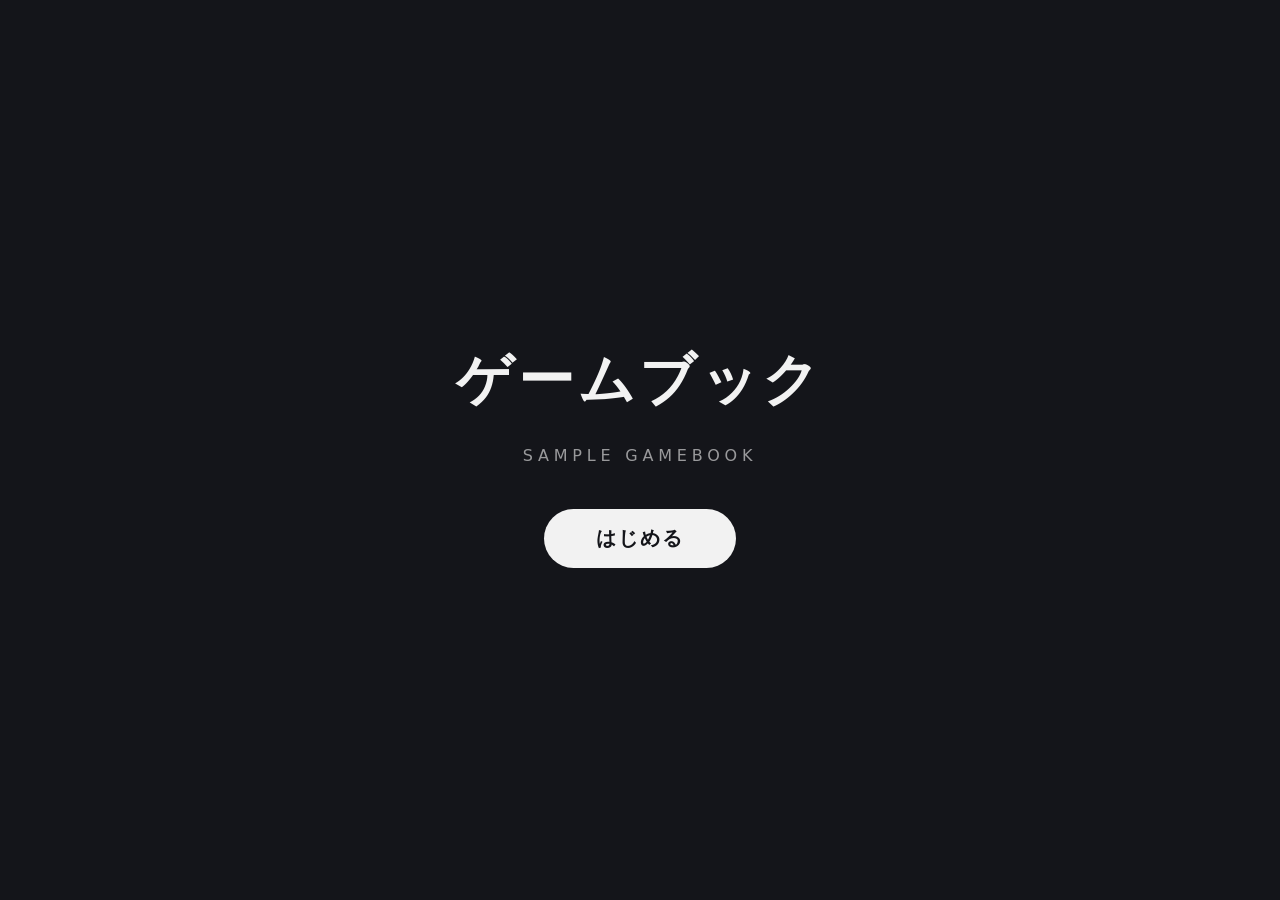
==== index.html @ a839a896 "ゲームブックフォーマット初版: CSV/メディア動的読込・選択肢遷移・レスポンシブ対応 - index.html: タイトル/ゲーム画面 - js/script.js: 堅牢なCSVパーサ(引用符・改" ====
<!DOCTYPE html>
<html lang="ja">
<head>
  <meta charset="UTF-8">
  <meta name="viewport" content="width=device-width, initial-scale=1.0, viewport-fit=cover">
  <title>ゲームブック</title>
  <link rel="stylesheet" href="css/main.css">
  <link rel="stylesheet" href="css/page.css">
</head>
<body>
  <main id="app">
    <!-- タイトル画面 -->
    <section id="title-screen" class="screen">
      <div class="title-inner">
        <h1 class="title-text">ゲームブック</h1>
        <p class="title-sub">SAMPLE GAMEBOOK</p>
        <button id="start-btn" type="button" class="start-btn">はじめる</button>
      </div>
    </section>

    <!-- ゲーム画面 -->
    <section id="game-screen" class="screen" hidden>
      <div class="page">
        <!-- メディア（画像 or 動画）。1ページ1枚。 -->
        <div class="page-media" id="page-media"></div>
        <!-- 本文（空の場合は表示しない） -->
        <div class="page-text" id="page-text"></div>
        <!-- 選択肢（最大3つ） -->
        <nav class="page-choices" id="page-choices"></nav>
      </div>
    </section>

    <!-- 読み込み中 / エラー表示 -->
    <section id="loading-screen" class="screen" hidden>
      <p class="loading-text">読み込み中...</p>
    </section>
    <section id="error-screen" class="screen" hidden>
      <p class="error-text" id="error-message"></p>
    </section>
  </main>

  <script src="js/script.js"></script>
</body>
</html>
---- css/main.css ----
/* =====================================================================
 * main.css  -  基本レイアウト / レスポンシブ制御
 * Mac / Windows / モバイル、横長・縦長どの画面比率でも収まるように制御。
 * ===================================================================== */

/* リセット */
*, *::before, *::after {
  box-sizing: border-box;
  margin: 0;
  padding: 0;
}

html, body {
  height: 100%;
}

body {
  /* OS差を吸収するフォントスタック（Mac/Windows/モバイル共通で読みやすく） */
  font-family: -apple-system, BlinkMacSystemFont, "Segoe UI", "Hiragino Kaku Gothic ProN",
               "Hiragino Sans", "Yu Gothic", "Meiryo", system-ui, sans-serif;
  background: #14151a;
  color: #f2f2f2;
  line-height: 1.7;
  -webkit-text-size-adjust: 100%; /* モバイルSafariの自動拡大を防止 */
  -webkit-font-smoothing: antialiased;
  overflow-x: hidden;
}

#app {
  /* 動的ビューポート単位でモバイルのアドレスバー増減に対応（非対応環境は100vhにフォールバック） */
  min-height: 100vh;
  min-height: 100dvh;
  display: flex;
  flex-direction: column;
}

/* 画面（タイトル / ゲーム / 読み込み / エラー） */
.screen {
  flex: 1 1 auto;
  display: flex;
  flex-direction: column;
  align-items: center;
  justify-content: center;
  width: 100%;
  /* セーフエリア（iPhoneのノッチ等）を考慮 */
  padding: calc(16px + env(safe-area-inset-top)) 16px calc(16px + env(safe-area-inset-bottom));
}

.screen[hidden] {
  display: none;
}

/* 読み込み / エラー */
.loading-text { opacity: .7; }
.error-text {
  max-width: 640px;
  white-space: pre-wrap;
  text-align: center;
  color: #ffb4b4;
  background: rgba(255, 80, 80, .08);
  border: 1px solid rgba(255, 80, 80, .3);
  border-radius: 12px;
  padding: 24px;
}

/* タッチデバイスでのボタンの押し心地 */
button {
  font-family: inherit;
  cursor: pointer;
  -webkit-tap-highlight-color: transparent;
  touch-action: manipulation;
}
---- css/page.css ----
/* =====================================================================
 * page.css  -  タイトル / ページ / 選択肢 の見た目
 * 配色・装飾はここを編集すれば作品ごとに調整できます。
 * ===================================================================== */

/* ---------- タイトル画面 ---------- */
.title-inner {
  text-align: center;
  max-width: 720px;
}

.title-text {
  font-size: clamp(2rem, 7vw, 3.5rem);
  letter-spacing: .08em;
  margin-bottom: .25em;
}

.title-sub {
  font-size: clamp(.8rem, 3vw, 1rem);
  letter-spacing: .3em;
  opacity: .6;
  margin-bottom: 2.5em;
}

.start-btn {
  font-size: clamp(1rem, 4vw, 1.25rem);
  color: #14151a;
  background: #f2f2f2;
  border: none;
  border-radius: 999px;
  padding: .8em 2.6em;
  font-weight: 700;
  letter-spacing: .1em;
  transition: transform .15s ease, opacity .15s ease;
}
.start-btn:hover { opacity: .85; }
.start-btn:active { transform: scale(.97); }

/* ---------- ゲームページ ---------- */
.page {
  width: 100%;
  max-width: 720px;        /* PCで間延びしないよう最大幅を制限 */
  margin: 0 auto;
  display: flex;
  flex-direction: column;
  align-items: center;
  gap: 20px;
}

/* メディア領域：1枚の画像/動画を画面内に必ず収める（はみ出さない） */
.page-media {
  width: 100%;
  display: flex;
  justify-content: center;
}

.media-el {
  display: block;
  max-width: 100%;
  /* 縦長メディアでも画面に収まるよう高さも制限。
     横長(16:9〜3:2)・縦長(9:16〜2:3)いずれも contain で全体表示。 */
  max-height: 70vh;
  max-height: 70dvh;
  width: auto;
  height: auto;
  object-fit: contain;
  border-radius: 10px;
  background: #000;
}

/* 本文（空のときはJS側で hidden になる） */
.page-text {
  width: 100%;
  font-size: clamp(1rem, 3.4vw, 1.1rem);
  white-space: pre-wrap;   /* CSV内の改行をそのまま反映 */
  word-break: break-word;
}
.page-text[hidden] { display: none; }

/* 選択肢 */
.page-choices {
  width: 100%;
  display: flex;
  flex-direction: column;
  gap: 12px;
  margin-top: 4px;
}

.choice-btn {
  width: 100%;
  text-align: left;
  font-size: clamp(.95rem, 3.4vw, 1.05rem);
  color: #f2f2f2;
  background: #232530;
  border: 1px solid #34374a;
  border-radius: 12px;
  padding: 16px 18px;
  line-height: 1.5;
  transition: background .15s ease, border-color .15s ease, transform .1s ease;
}
.choice-btn:hover { background: #2c2f3d; border-color: #4a4f68; }
.choice-btn:active { transform: scale(.99); }

/* 物語の終わり */
.the-end {
  text-align: center;
  font-size: clamp(1.1rem, 4vw, 1.4rem);
  letter-spacing: .3em;
  opacity: .7;
  padding: 24px 0;
}

/* ---------- 広い画面（タブレット横〜PC）での微調整 ---------- */
@media (min-width: 768px) {
  .media-el {
    max-height: 75vh;
    max-height: 75dvh;
  }
}
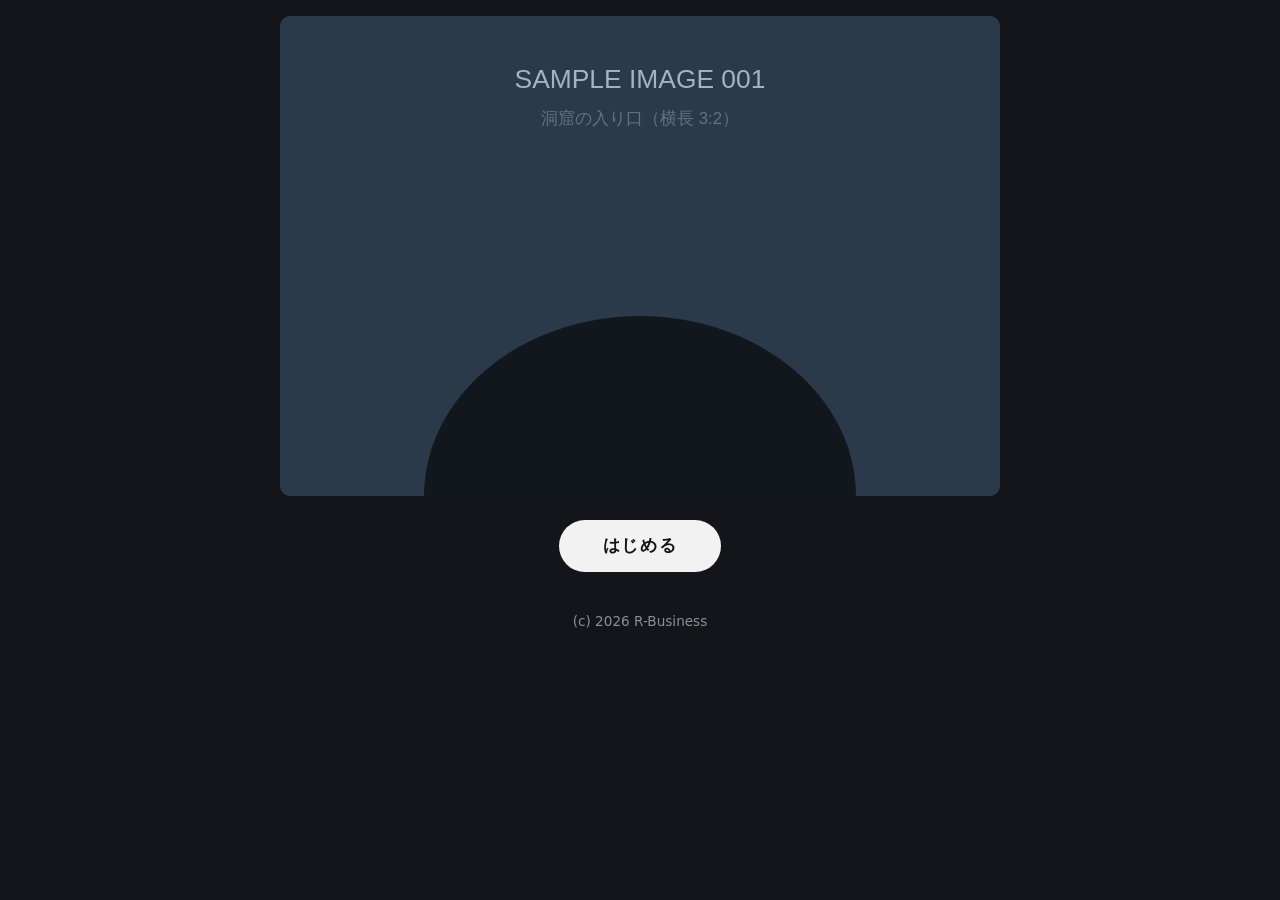
==== commit 46b1cebe: "クライアント変更要望に対応（画像中心レイアウト/CSVタイトル/TOPへ/配布ビルド） 1. 画像中心レイアウト: メディアの高さ制限を撤廃し width:100%(最大720px)・上詰め。    " ====
--- a/index.html
+++ b/index.html
@@ -9,36 +9,42 @@
 </head>
 <body>
   <main id="app">
-    <!-- タイトル画面 -->
-    <section id="title-screen" class="screen">
-      <div class="title-inner">
-        <h1 class="title-text">ゲームブック</h1>
-        <p class="title-sub">SAMPLE GAMEBOOK</p>
-        <button id="start-btn" type="button" class="start-btn">はじめる</button>
-      </div>
-    </section>
-
-    <!-- ゲーム画面 -->
+    <!-- ページ／タイトル共用の描画領域（タイトルは page=0 としてCSVから描画）。
+         このファイルは編集不要です（内容はすべて data.csv から制御されます）。 -->
     <section id="game-screen" class="screen" hidden>
-      <div class="page">
-        <!-- メディア（画像 or 動画）。1ページ1枚。 -->
+      <div class="page" id="page">
         <div class="page-media" id="page-media"></div>
-        <!-- 本文（空の場合は表示しない） -->
         <div class="page-text" id="page-text"></div>
-        <!-- 選択肢（最大3つ） -->
         <nav class="page-choices" id="page-choices"></nav>
+        <p class="page-credit" id="page-credit" hidden></p>
       </div>
     </section>
 
     <!-- 読み込み中 / エラー表示 -->
-    <section id="loading-screen" class="screen" hidden>
+    <section id="loading-screen" class="screen">
       <p class="loading-text">読み込み中...</p>
     </section>
     <section id="error-screen" class="screen" hidden>
       <p class="error-text" id="error-message"></p>
     </section>
+
+    <!-- CSV選択画面（サーバー無し・埋め込み無しで直接開いたときのフォールバック） -->
+    <section id="picker-screen" class="screen" hidden>
+      <div class="picker-inner">
+        <p class="picker-title">データ(CSV)を読み込んでください</p>
+        <p class="picker-note">ファイルを直接開いたため自動読込ができませんでした。<br>下のボタンから <code>data.csv</code> を選ぶか、ここにドラッグ＆ドロップしてください。</p>
+        <label class="picker-btn">
+          CSVファイルを選択
+          <input type="file" id="csv-file-input" accept=".csv,text/csv" hidden>
+        </label>
+        <div class="picker-drop" id="csv-drop-zone">ここにCSVをドロップ</div>
+      </div>
+    </section>
   </main>
 
+  <!-- 任意：CSVを埋め込んだデータ（配布してダブルクリックで開く場合に使用）。
+       存在しなくても動作します（その場合はfetch→ファイル選択にフォールバック）。 -->
+  <script src="data/data.js"></script>
   <script src="js/script.js"></script>
 </body>
 </html>
--- a/css/main.css
+++ b/css/main.css
@@ -42,12 +42,23 @@
   align-items: center;
   justify-content: center;
   width: 100%;
-  /* セーフエリア（iPhoneのノッチ等）を考慮 */
-  padding: calc(16px + env(safe-area-inset-top)) 16px calc(16px + env(safe-area-inset-bottom));
+  /* セーフエリア（iPhoneのノッチ等）を考慮。env非対応/未定義でも0pxにフォールバックし、
+     横向きノッチのため左右にもセーフエリアを加算する。 */
+  padding:
+    calc(16px + env(safe-area-inset-top, 0px))
+    calc(16px + env(safe-area-inset-right, 0px))
+    calc(16px + env(safe-area-inset-bottom, 0px))
+    calc(16px + env(safe-area-inset-left, 0px));
 }
 
 .screen[hidden] {
   display: none;
+}
+
+/* ゲーム/タイトルは画像を上詰めにし、はみ出す分はスクロールで見せる
+   （読み込み/エラー/CSV選択は中央寄せのまま） */
+#game-screen {
+  justify-content: flex-start;
 }
 
 /* 読み込み / エラー */
@@ -55,6 +66,7 @@
 .error-text {
   max-width: 640px;
   white-space: pre-wrap;
+  overflow-wrap: anywhere;
   text-align: center;
   color: #ffb4b4;
   background: rgba(255, 80, 80, .08);
--- a/css/page.css
+++ b/css/page.css
@@ -3,38 +3,8 @@
  * 配色・装飾はここを編集すれば作品ごとに調整できます。
  * ===================================================================== */
 
-/* ---------- タイトル画面 ---------- */
-.title-inner {
-  text-align: center;
-  max-width: 720px;
-}
-
-.title-text {
-  font-size: clamp(2rem, 7vw, 3.5rem);
-  letter-spacing: .08em;
-  margin-bottom: .25em;
-}
-
-.title-sub {
-  font-size: clamp(.8rem, 3vw, 1rem);
-  letter-spacing: .3em;
-  opacity: .6;
-  margin-bottom: 2.5em;
-}
-
-.start-btn {
-  font-size: clamp(1rem, 4vw, 1.25rem);
-  color: #14151a;
-  background: #f2f2f2;
-  border: none;
-  border-radius: 999px;
-  padding: .8em 2.6em;
-  font-weight: 700;
-  letter-spacing: .1em;
-  transition: transform .15s ease, opacity .15s ease;
-}
-.start-btn:hover { opacity: .85; }
-.start-btn:active { transform: scale(.97); }
+/* タイトル画面は page=0 として下記「ゲームページ」と同じ枠組みで描画し、
+   .page.is-title の追加スタイルだけで見た目を切り替えます。 */
 
 /* ---------- ゲームページ ---------- */
 .page {
@@ -47,25 +17,22 @@
   gap: 20px;
 }
 
-/* メディア領域：1枚の画像/動画を画面内に必ず収める（はみ出さない） */
+/* メディア領域：画像中心。縮小せず常に幅いっぱい（最大720px）に表示する。
+   高さ制限はかけないので、縦長画像で選択肢が下に来る場合はスクロールで表示。 */
 .page-media {
   width: 100%;
   display: flex;
   justify-content: center;
 }
+/* display:flex がUAの [hidden]{display:none} を上書きするため明示的に打ち消す
+   （画像なしページで空のメディア枠と余白が残らないように） */
+.page-media[hidden] { display: none; }
 
 .media-el {
   display: block;
-  max-width: 100%;
-  /* 縦長メディアでも画面に収まるよう高さも制限。
-     横長(16:9〜3:2)・縦長(9:16〜2:3)いずれも contain で全体表示。 */
-  max-height: 70vh;
-  max-height: 70dvh;
-  width: auto;
-  height: auto;
-  object-fit: contain;
+  width: 100%;          /* いかなる場合も幅いっぱい（.page の max-width:720px で頭打ち） */
+  height: auto;         /* 縦横比を維持。高さ制限なし */
   border-radius: 10px;
-  background: #000;
 }
 
 /* 本文（空のときはJS側で hidden になる） */
@@ -85,6 +52,7 @@
   gap: 12px;
   margin-top: 4px;
 }
+.page-choices[hidden] { display: none; }
 
 .choice-btn {
   width: 100%;
@@ -96,6 +64,7 @@
   border-radius: 12px;
   padding: 16px 18px;
   line-height: 1.5;
+  overflow-wrap: anywhere;   /* URL等の長い連続文字でも折り返してはみ出さない */
   transition: background .15s ease, border-color .15s ease, transform .1s ease;
 }
 .choice-btn:hover { background: #2c2f3d; border-color: #4a4f68; }
@@ -107,13 +76,92 @@
   font-size: clamp(1.1rem, 4vw, 1.4rem);
   letter-spacing: .3em;
   opacity: .7;
-  padding: 24px 0;
+  padding: 24px 0 8px;
 }
 
-/* ---------- 広い画面（タブレット横〜PC）での微調整 ---------- */
-@media (min-width: 768px) {
-  .media-el {
-    max-height: 75vh;
-    max-height: 75dvh;
-  }
+/* TOPへ ボタン（エンディングからタイトルへ戻る）。中央寄せのピル型。 */
+.top-btn {
+  align-self: center;
+  width: auto;
+  text-align: center;
+  border-radius: 999px;
+  padding: 12px 32px;
 }
+
+/* ---------- タイトル画面（page=0）専用の見た目 ---------- */
+/* 「はじめる」ボタンは中央寄せのピル型、クレジットは下中央に小さく表示 */
+.page.is-title .page-choices {
+  align-items: center;
+}
+.page.is-title .choice-btn {
+  width: auto;
+  text-align: center;
+  color: #14151a;
+  background: #f2f2f2;
+  border: none;
+  border-radius: 999px;
+  padding: .8em 2.6em;
+  font-weight: 700;
+  letter-spacing: .1em;
+}
+.page.is-title .choice-btn:hover {
+  background: #fff;
+  opacity: .9;
+}
+
+.page-credit {
+  width: 100%;
+  text-align: center;
+  opacity: .55;
+  font-size: clamp(.72rem, 2.6vw, .85rem);
+  margin-top: 18px;
+  white-space: pre-wrap;
+  overflow-wrap: anywhere;
+}
+.page-credit[hidden] { display: none; }
+
+/* ---------- CSV選択画面（フォールバック） ---------- */
+.picker-inner {
+  text-align: center;
+  max-width: 520px;
+}
+.picker-title {
+  font-size: clamp(1.1rem, 4vw, 1.4rem);
+  margin-bottom: .8em;
+}
+.picker-note {
+  font-size: clamp(.85rem, 3vw, .95rem);
+  opacity: .75;
+  line-height: 1.8;
+  margin-bottom: 1.8em;
+}
+.picker-note code {
+  background: #232530;
+  padding: .1em .4em;
+  border-radius: 6px;
+}
+.picker-btn {
+  display: inline-block;
+  font-size: clamp(.95rem, 3.4vw, 1.05rem);
+  color: #14151a;
+  background: #f2f2f2;
+  border-radius: 999px;
+  padding: .8em 2.2em;
+  font-weight: 700;
+  cursor: pointer;
+}
+.picker-btn:hover { opacity: .85; }
+.picker-drop {
+  margin-top: 1.4em;
+  padding: 28px 16px;
+  border: 2px dashed #4a4f68;
+  border-radius: 12px;
+  color: #8a8fa3;
+  font-size: clamp(.85rem, 3vw, .95rem);
+  transition: background .15s ease, border-color .15s ease;
+}
+.picker-drop.is-dragover {
+  background: rgba(120, 140, 220, .12);
+  border-color: #7c8cdc;
+  color: #c7d0f0;
+}
